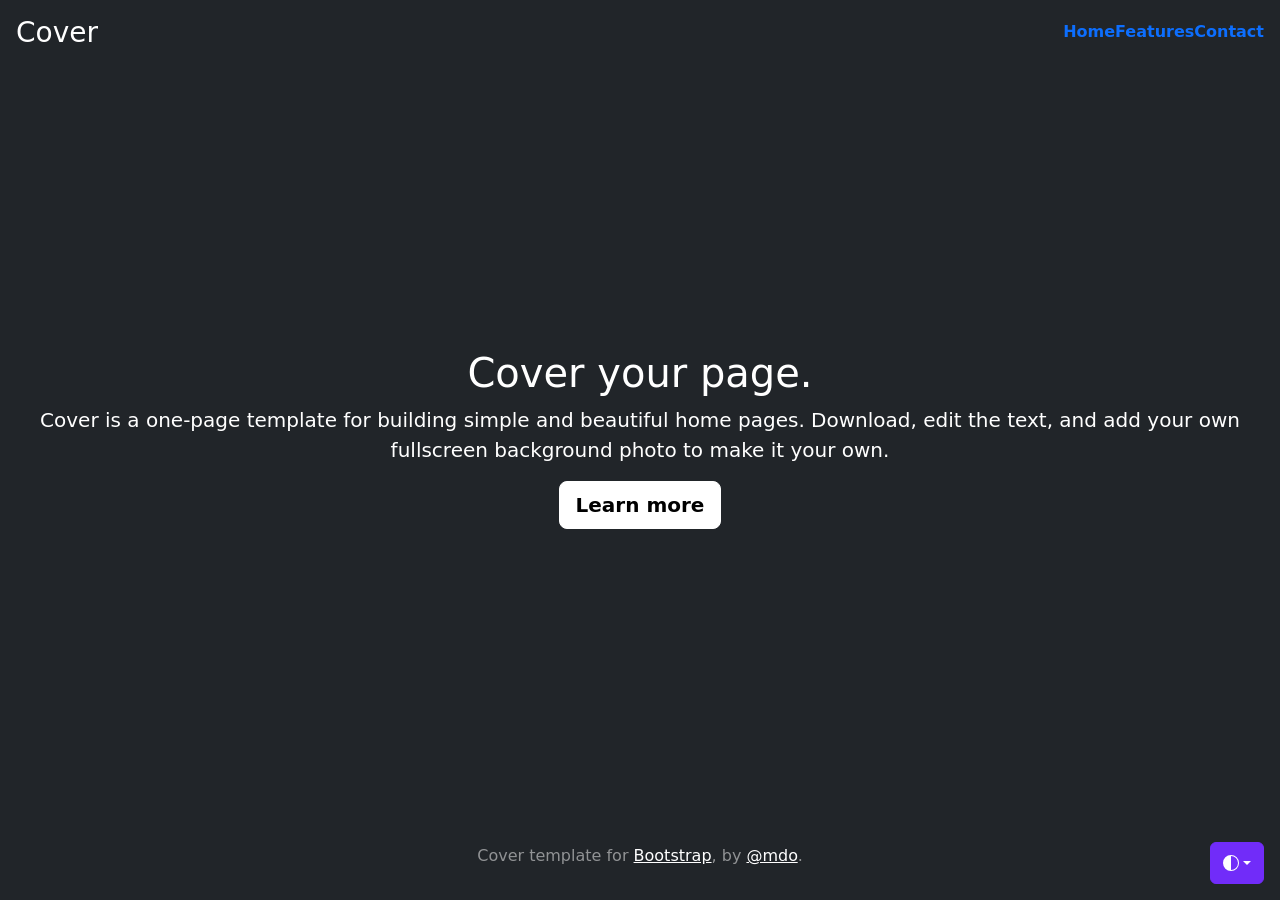
==== index.html @ 0ec858ef "Add website files" ====
<!doctype html>
<html lang="en" class="h-100" data-bs-theme="auto">
  <head>
    <meta charset="utf-8" />
    <meta name="viewport" content="width=device-width, initial-scale=1" />
    <meta name="description" content="" />
    <meta
      name="author"
      content="Mark Otto, Jacob Thornton, and Bootstrap contributors"
    />
    <meta name="generator" content="Astro v5.13.2" />
    <title>Cover Template · Bootstrap v5.3</title>
    <link
      rel="canonical"
      href="https://getbootstrap.com/docs/5.3/examples/cover/"
    />
    <script src="../assets/js/color-modes.js"></script>
    <link href="../assets/dist/css/bootstrap.min.css" rel="stylesheet" />
    <meta name="theme-color" content="#712cf9" />
    <link href="https://cdn.jsdelivr.net/npm/bootstrap@5.3.8/dist/css/bootstrap.min.css" rel="stylesheet" />
    <style>
      .bd-placeholder-img {
        font-size: 1.125rem;
        text-anchor: middle;
        -webkit-user-select: none;
        -moz-user-select: none;
        user-select: none;
      }
      @media (min-width: 768px) {
        .bd-placeholder-img-lg {
          font-size: 3.5rem;
        }
      }
      .b-example-divider {
        width: 100%;
        height: 3rem;
        background-color: #0000001a;
        border: solid rgba(0, 0, 0, 0.15);
        border-width: 1px 0;
        box-shadow:
          inset 0 0.5em 1.5em #0000001a,
          inset 0 0.125em 0.5em #00000026;
      }
      .b-example-vr {
        flex-shrink: 0;
        width: 1.5rem;
        height: 100vh;
      }
      .bi {
        vertical-align: -0.125em;
        fill: currentColor;
      }
      .nav-scroller {
        position: relative;
        z-index: 2;
        height: 2.75rem;
        overflow-y: hidden;
      }
      .nav-scroller .nav {
        display: flex;
        flex-wrap: nowrap;
        padding-bottom: 1rem;
        margin-top: -1px;
        overflow-x: auto;
        text-align: center;
        white-space: nowrap;
        -webkit-overflow-scrolling: touch;
      }
      .btn-bd-primary {
        --bd-violet-bg: #712cf9;
        --bd-violet-rgb: 112.520718, 44.062154, 249.437846;
        --bs-btn-font-weight: 600;
        --bs-btn-color: var(--bs-white);
        --bs-btn-bg: var(--bd-violet-bg);
        --bs-btn-border-color: var(--bd-violet-bg);
        --bs-btn-hover-color: var(--bs-white);
        --bs-btn-hover-bg: #6528e0;
        --bs-btn-hover-border-color: #6528e0;
        --bs-btn-focus-shadow-rgb: var(--bd-violet-rgb);
        --bs-btn-active-color: var(--bs-btn-hover-color);
        --bs-btn-active-bg: #5a23c8;
        --bs-btn-active-border-color: #5a23c8;
      }
      .bd-mode-toggle {
        z-index: 1500;
      }
      .bd-mode-toggle .bi {
        width: 1em;
        height: 1em;
      }
      .bd-mode-toggle .dropdown-menu .active .bi {
        display: block !important;
      }
    </style>
  </head>
  <body class="d-flex h-100 text-center text-bg-dark">
    <svg xmlns="http://www.w3.org/2000/svg" class="d-none">
      <symbol id="check2" viewBox="0 0 16 16">
        <path
          d="M13.854 3.646a.5.5 0 0 1 0 .708l-7 7a.5.5 0 0 1-.708 0l-3.5-3.5a.5.5 0 1 1 .708-.708L6.5 10.293l6.646-6.647a.5.5 0 0 1 .708 0z"
        ></path>
      </symbol>
      <symbol id="circle-half" viewBox="0 0 16 16">
        <path
          d="M8 15A7 7 0 1 0 8 1v14zm0 1A8 8 0 1 1 8 0a8 8 0 0 1 0 16z"
        ></path>
      </symbol>
      <symbol id="moon-stars-fill" viewBox="0 0 16 16">
        <path
          d="M6 .278a.768.768 0 0 1 .08.858 7.208 7.208 0 0 0-.878 3.46c0 4.021 3.278 7.277 7.318 7.277.527 0 1.04-.055 1.533-.16a.787.787 0 0 1 .81.316.733.733 0 0 1-.031.893A8.349 8.349 0 0 1 8.344 16C3.734 16 0 12.286 0 7.71 0 4.266 2.114 1.312 5.124.06A.752.752 0 0 1 6 .278z"
        ></path>
        <path
          d="M10.794 3.148a.217.217 0 0 1 .412 0l.387 1.162c.173.518.579.924 1.097 1.097l1.162.387a.217.217 0 0 1 0 .412l-1.162.387a1.734 1.734 0 0 0-1.097 1.097l-.387 1.162a.217.217 0 0 1-.412 0l-.387-1.162A1.734 1.734 0 0 0 9.31 6.593l-1.162-.387a.217.217 0 0 1 0-.412l1.162-.387a1.734 1.734 0 0 0 1.097-1.097l.387-1.162zM13.863.099a.145.145 0 0 1 .274 0l.258.774c.115.346.386.617.732.732l.774.258a.145.145 0 0 1 0 .274l-.774.258a1.156 1.156 0 0 0-.732.732l-.258.774a.145.145 0 0 1-.274 0l-.258-.774a1.156 1.156 0 0 0-.732-.732l-.774-.258a.145.145 0 0 1 0-.274l.774-.258c.346-.115.617-.386.732-.732L13.863.1z"
        ></path>
      </symbol>
      <symbol id="sun-fill" viewBox="0 0 16 16">
        <path
          d="M8 12a4 4 0 1 0 0-8 4 4 0 0 0 0 8zM8 0a.5.5 0 0 1 .5.5v2a.5.5 0 0 1-1 0v-2A.5.5 0 0 1 8 0zm0 13a.5.5 0 0 1 .5.5v2a.5.5 0 0 1-1 0v-2A.5.5 0 0 1 8 13zm8-5a.5.5 0 0 1-.5.5h-2a.5.5 0 0 1 0-1h2a.5.5 0 0 1 .5.5zM3 8a.5.5 0 0 1-.5.5h-2a.5.5 0 0 1 0-1h2A.5.5 0 0 1 3 8zm10.657-5.657a.5.5 0 0 1 0 .707l-1.414 1.415a.5.5 0 1 1-.707-.708l1.414-1.414a.5.5 0 0 1 .707 0zm-9.193 9.193a.5.5 0 0 1 0 .707L3.05 13.657a.5.5 0 0 1-.707-.707l1.414-1.414a.5.5 0 0 1 .707 0zm9.193 2.121a.5.5 0 0 1-.707 0l-1.414-1.414a.5.5 0 0 1 .707-.707l1.414 1.414a.5.5 0 0 1 0 .707zM4.464 4.465a.5.5 0 0 1-.707 0L2.343 3.05a.5.5 0 1 1 .707-.707l1.414 1.414a.5.5 0 0 1 0 .708z"
        ></path>
      </symbol>
    </svg>
    <div
      class="dropdown position-fixed bottom-0 end-0 mb-3 me-3 bd-mode-toggle"
    >
      <button
        class="btn btn-bd-primary py-2 dropdown-toggle d-flex align-items-center"
        id="bd-theme"
        type="button"
        aria-expanded="false"
        data-bs-toggle="dropdown"
        aria-label="Toggle theme (auto)"
      >
        <svg class="bi my-1 theme-icon-active" aria-hidden="true">
          <use href="#circle-half"></use>
        </svg>
        <span class="visually-hidden" id="bd-theme-text">Toggle theme</span>
      </button>
      <ul
        class="dropdown-menu dropdown-menu-end shadow"
        aria-labelledby="bd-theme-text"
      >
        <li>
          <button
            type="button"
            class="dropdown-item d-flex align-items-center"
            data-bs-theme-value="light"
            aria-pressed="false"
          >
            <svg class="bi me-2 opacity-50" aria-hidden="true">
              <use href="#sun-fill"></use>
            </svg>
            Light
            <svg class="bi ms-auto d-none" aria-hidden="true">
              <use href="#check2"></use>
            </svg>
          </button>
        </li>
        <li>
          <button
            type="button"
            class="dropdown-item d-flex align-items-center"
            data-bs-theme-value="dark"
            aria-pressed="false"
          >
            <svg class="bi me-2 opacity-50" aria-hidden="true">
              <use href="#moon-stars-fill"></use>
            </svg>
            Dark
            <svg class="bi ms-auto d-none" aria-hidden="true">
              <use href="#check2"></use>
            </svg>
          </button>
        </li>
        <li>
          <button
            type="button"
            class="dropdown-item d-flex align-items-center active"
            data-bs-theme-value="auto"
            aria-pressed="true"
          >
            <svg class="bi me-2 opacity-50" aria-hidden="true">
              <use href="#circle-half"></use>
            </svg>
            Auto
            <svg class="bi ms-auto d-none" aria-hidden="true">
              <use href="#check2"></use>
            </svg>
          </button>
        </li>
      </ul>
    </div>
    <div class="cover-container d-flex w-100 h-100 p-3 mx-auto flex-column">
      <header class="mb-auto">
        <div>
          <h3 class="float-md-start mb-0">Cover</h3>
          <nav class="nav nav-masthead justify-content-center float-md-end">
            <a
              class="nav-link fw-bold py-1 px-0 active"
              aria-current="page"
              href="#"
              >Home</a
            >
            <a class="nav-link fw-bold py-1 px-0" href="#">Features</a>
            <a class="nav-link fw-bold py-1 px-0" href="#">Contact</a>
          </nav>
        </div>
      </header>
      <main class="px-3">
        <h1>Cover your page.</h1>
        <p class="lead">
          Cover is a one-page template for building simple and beautiful home
          pages. Download, edit the text, and add your own fullscreen background
          photo to make it your own.
        </p>
        <p class="lead">
          <a href="#" class="btn btn-lg btn-light fw-bold border-white bg-white"
            >Learn more</a
          >
        </p>
      </main>
      <footer class="mt-auto text-white-50">
        <p>
          Cover template for
          <a href="https://getbootstrap.com/" class="text-white">Bootstrap</a>,
          by <a href="https://x.com/mdo" class="text-white">@mdo</a>.
        </p>
      </footer>
    </div>
    <script
      src="../assets/dist/js/bootstrap.bundle.min.js"
      class="astro-vvvwv3sm"
    ></script>
  </body>
</html>
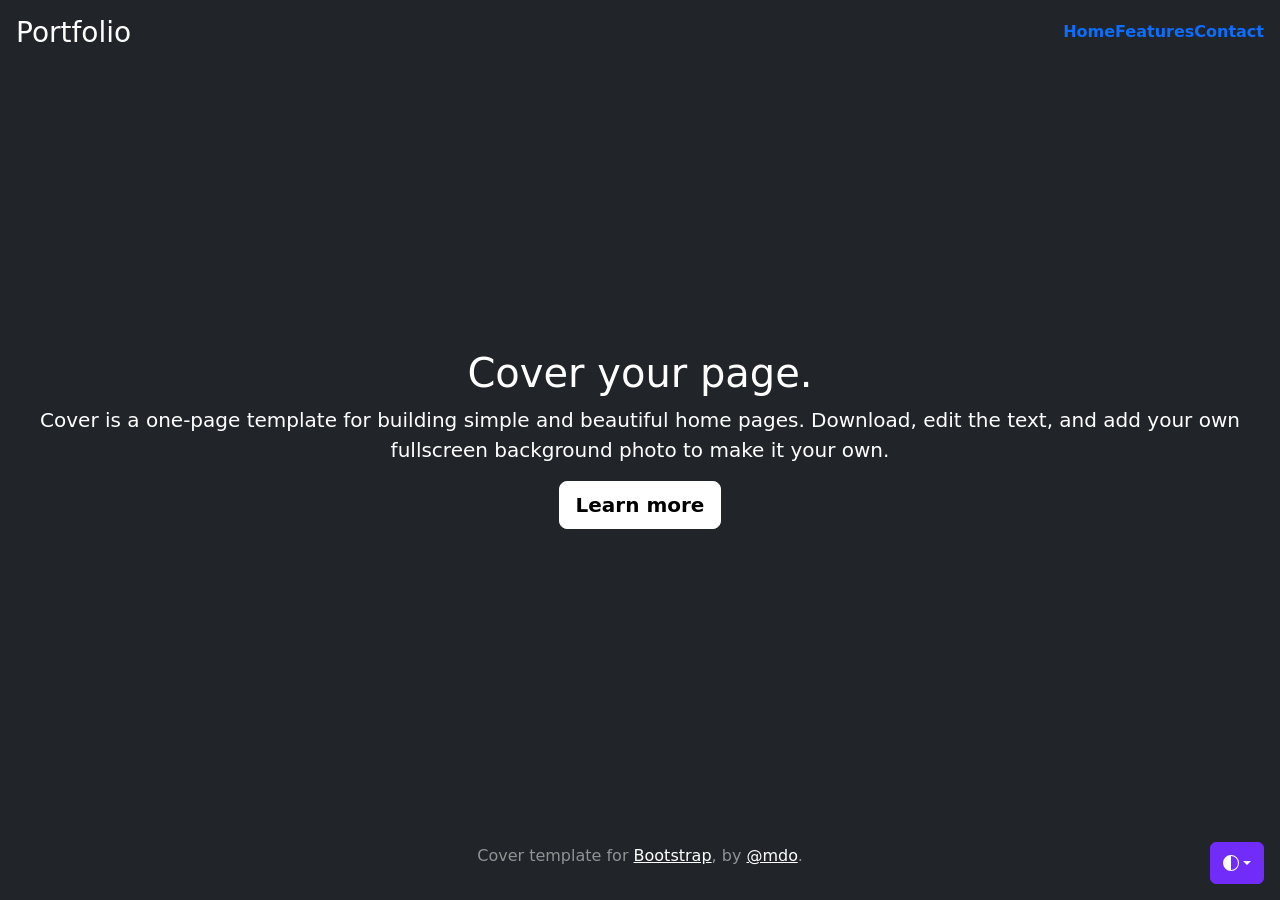
==== commit fc36f6a6: "modified title and nav-title" ====
--- a/index.html
+++ b/index.html
@@ -192,7 +192,7 @@
     <div class="cover-container d-flex w-100 h-100 p-3 mx-auto flex-column">
       <header class="mb-auto">
         <div>
-          <h3 class="float-md-start mb-0">Cover</h3>
+          <h3 class="float-md-start mb-0">Portfolio</h3>
           <nav class="nav nav-masthead justify-content-center float-md-end">
             <a
               class="nav-link fw-bold py-1 px-0 active"
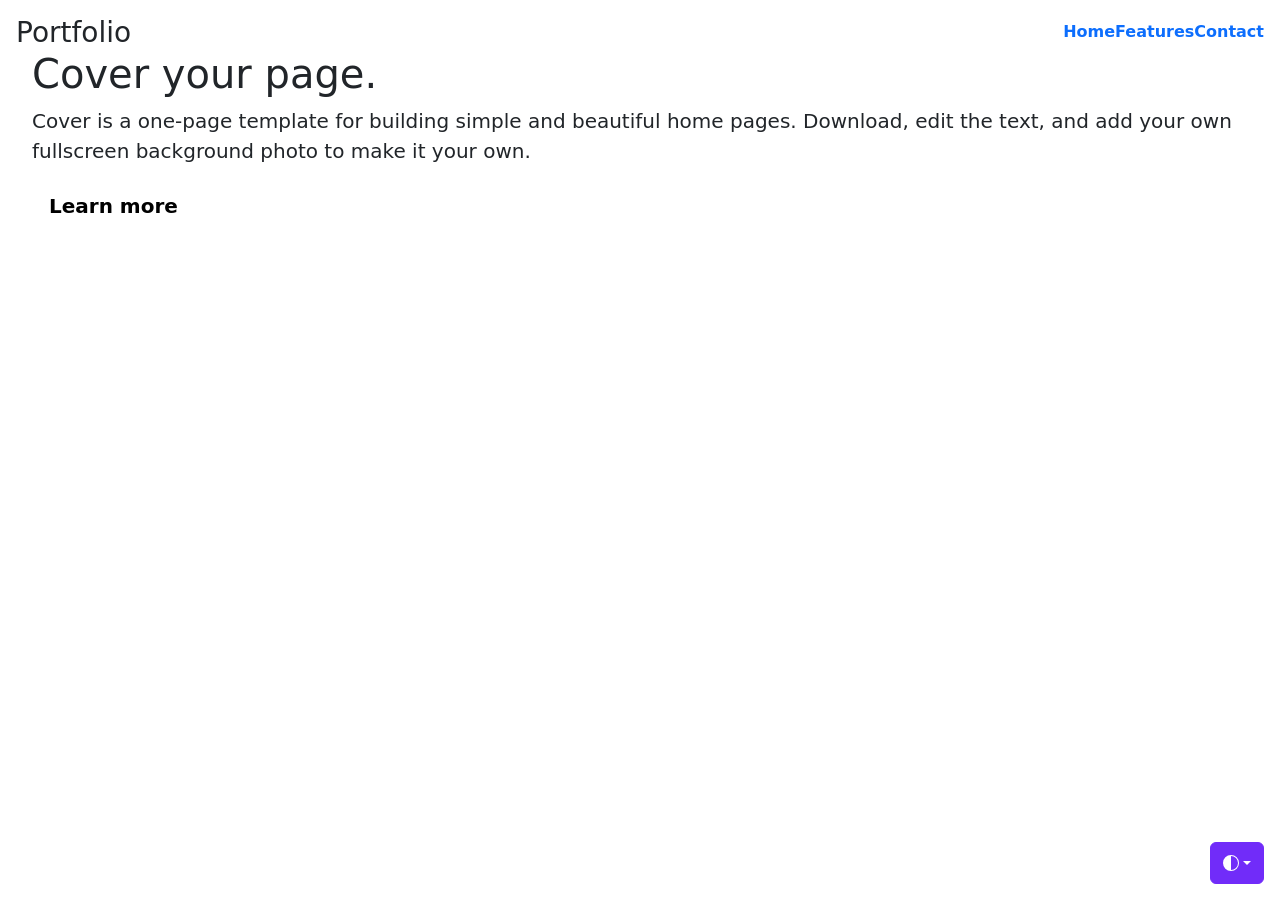
==== commit 8f197840: "load navbar styles" ====
--- a/index.html
+++ b/index.html
@@ -9,15 +9,20 @@
       content="Mark Otto, Jacob Thornton, and Bootstrap contributors"
     />
     <meta name="generator" content="Astro v5.13.2" />
-    <title>Cover Template · Bootstrap v5.3</title>
+
+    <title>Portfolio | Aisha Mshumpela</title>
+
     <link
       rel="canonical"
       href="https://getbootstrap.com/docs/5.3/examples/cover/"
     />
+
     <script src="../assets/js/color-modes.js"></script>
     <link href="../assets/dist/css/bootstrap.min.css" rel="stylesheet" />
     <meta name="theme-color" content="#712cf9" />
     <link href="https://cdn.jsdelivr.net/npm/bootstrap@5.3.8/dist/css/bootstrap.min.css" rel="stylesheet" />
+    <link href="./style.css" rel="stylesheet" />
+
     <style>
       .bd-placeholder-img {
         font-size: 1.125rem;
@@ -92,36 +97,44 @@
         display: block !important;
       }
     </style>
+
   </head>
-  <body class="d-flex h-100 text-center text-bg-dark">
+
+
+  <body class="">
     <svg xmlns="http://www.w3.org/2000/svg" class="d-none">
       <symbol id="check2" viewBox="0 0 16 16">
         <path
           d="M13.854 3.646a.5.5 0 0 1 0 .708l-7 7a.5.5 0 0 1-.708 0l-3.5-3.5a.5.5 0 1 1 .708-.708L6.5 10.293l6.646-6.647a.5.5 0 0 1 .708 0z"
         ></path>
       </symbol>
+
       <symbol id="circle-half" viewBox="0 0 16 16">
         <path
           d="M8 15A7 7 0 1 0 8 1v14zm0 1A8 8 0 1 1 8 0a8 8 0 0 1 0 16z"
         ></path>
       </symbol>
+
       <symbol id="moon-stars-fill" viewBox="0 0 16 16">
         <path
           d="M6 .278a.768.768 0 0 1 .08.858 7.208 7.208 0 0 0-.878 3.46c0 4.021 3.278 7.277 7.318 7.277.527 0 1.04-.055 1.533-.16a.787.787 0 0 1 .81.316.733.733 0 0 1-.031.893A8.349 8.349 0 0 1 8.344 16C3.734 16 0 12.286 0 7.71 0 4.266 2.114 1.312 5.124.06A.752.752 0 0 1 6 .278z"
         ></path>
+
         <path
           d="M10.794 3.148a.217.217 0 0 1 .412 0l.387 1.162c.173.518.579.924 1.097 1.097l1.162.387a.217.217 0 0 1 0 .412l-1.162.387a1.734 1.734 0 0 0-1.097 1.097l-.387 1.162a.217.217 0 0 1-.412 0l-.387-1.162A1.734 1.734 0 0 0 9.31 6.593l-1.162-.387a.217.217 0 0 1 0-.412l1.162-.387a1.734 1.734 0 0 0 1.097-1.097l.387-1.162zM13.863.099a.145.145 0 0 1 .274 0l.258.774c.115.346.386.617.732.732l.774.258a.145.145 0 0 1 0 .274l-.774.258a1.156 1.156 0 0 0-.732.732l-.258.774a.145.145 0 0 1-.274 0l-.258-.774a1.156 1.156 0 0 0-.732-.732l-.774-.258a.145.145 0 0 1 0-.274l.774-.258c.346-.115.617-.386.732-.732L13.863.1z"
         ></path>
       </symbol>
+
       <symbol id="sun-fill" viewBox="0 0 16 16">
         <path
           d="M8 12a4 4 0 1 0 0-8 4 4 0 0 0 0 8zM8 0a.5.5 0 0 1 .5.5v2a.5.5 0 0 1-1 0v-2A.5.5 0 0 1 8 0zm0 13a.5.5 0 0 1 .5.5v2a.5.5 0 0 1-1 0v-2A.5.5 0 0 1 8 13zm8-5a.5.5 0 0 1-.5.5h-2a.5.5 0 0 1 0-1h2a.5.5 0 0 1 .5.5zM3 8a.5.5 0 0 1-.5.5h-2a.5.5 0 0 1 0-1h2A.5.5 0 0 1 3 8zm10.657-5.657a.5.5 0 0 1 0 .707l-1.414 1.415a.5.5 0 1 1-.707-.708l1.414-1.414a.5.5 0 0 1 .707 0zm-9.193 9.193a.5.5 0 0 1 0 .707L3.05 13.657a.5.5 0 0 1-.707-.707l1.414-1.414a.5.5 0 0 1 .707 0zm9.193 2.121a.5.5 0 0 1-.707 0l-1.414-1.414a.5.5 0 0 1 .707-.707l1.414 1.414a.5.5 0 0 1 0 .707zM4.464 4.465a.5.5 0 0 1-.707 0L2.343 3.05a.5.5 0 1 1 .707-.707l1.414 1.414a.5.5 0 0 1 0 .708z"
         ></path>
       </symbol>
+
     </svg>
-    <div
-      class="dropdown position-fixed bottom-0 end-0 mb-3 me-3 bd-mode-toggle"
-    >
+
+
+    <div class="dropdown position-fixed bottom-0 end-0 mb-3 me-3 bd-mode-toggle">
       <button
         class="btn btn-bd-primary py-2 dropdown-toggle d-flex align-items-center"
         id="bd-theme"
@@ -129,39 +142,44 @@
         aria-expanded="false"
         data-bs-toggle="dropdown"
         aria-label="Toggle theme (auto)"
-      >
+        >
+
         <svg class="bi my-1 theme-icon-active" aria-hidden="true">
           <use href="#circle-half"></use>
         </svg>
+
         <span class="visually-hidden" id="bd-theme-text">Toggle theme</span>
       </button>
+
       <ul
         class="dropdown-menu dropdown-menu-end shadow"
-        aria-labelledby="bd-theme-text"
-      >
+        aria-labelledby="bd-theme-text">
+
         <li>
           <button
             type="button"
             class="dropdown-item d-flex align-items-center"
             data-bs-theme-value="light"
-            aria-pressed="false"
-          >
+            aria-pressed="false">
+
             <svg class="bi me-2 opacity-50" aria-hidden="true">
               <use href="#sun-fill"></use>
             </svg>
+
             Light
             <svg class="bi ms-auto d-none" aria-hidden="true">
               <use href="#check2"></use>
             </svg>
           </button>
         </li>
+
         <li>
           <button
             type="button"
             class="dropdown-item d-flex align-items-center"
             data-bs-theme-value="dark"
-            aria-pressed="false"
-          >
+            aria-pressed="false">
+
             <svg class="bi me-2 opacity-50" aria-hidden="true">
               <use href="#moon-stars-fill"></use>
             </svg>
@@ -171,13 +189,14 @@
             </svg>
           </button>
         </li>
+
         <li>
           <button
             type="button"
             class="dropdown-item d-flex align-items-center active"
             data-bs-theme-value="auto"
-            aria-pressed="true"
-          >
+            aria-pressed="true">
+
             <svg class="bi me-2 opacity-50" aria-hidden="true">
               <use href="#circle-half"></use>
             </svg>
@@ -187,12 +206,18 @@
             </svg>
           </button>
         </li>
+
       </ul>
+
     </div>
+
+
+
     <div class="cover-container d-flex w-100 h-100 p-3 mx-auto flex-column">
       <header class="mb-auto">
         <div>
           <h3 class="float-md-start mb-0">Portfolio</h3>
+
           <nav class="nav nav-masthead justify-content-center float-md-end">
             <a
               class="nav-link fw-bold py-1 px-0 active"
@@ -203,8 +228,11 @@
             <a class="nav-link fw-bold py-1 px-0" href="#">Features</a>
             <a class="nav-link fw-bold py-1 px-0" href="#">Contact</a>
           </nav>
+
         </div>
       </header>
+
+
       <main class="px-3">
         <h1>Cover your page.</h1>
         <p class="lead">
@@ -212,12 +240,13 @@
           pages. Download, edit the text, and add your own fullscreen background
           photo to make it your own.
         </p>
+
         <p class="lead">
           <a href="#" class="btn btn-lg btn-light fw-bold border-white bg-white"
-            >Learn more</a
-          >
+            >Learn more</a>
         </p>
       </main>
+
       <footer class="mt-auto text-white-50">
         <p>
           Cover template for
@@ -225,10 +254,15 @@
           by <a href="https://x.com/mdo" class="text-white">@mdo</a>.
         </p>
       </footer>
+
     </div>
+
+
     <script
       src="../assets/dist/js/bootstrap.bundle.min.js"
       class="astro-vvvwv3sm"
     ></script>
+
+    
   </body>
 </html>
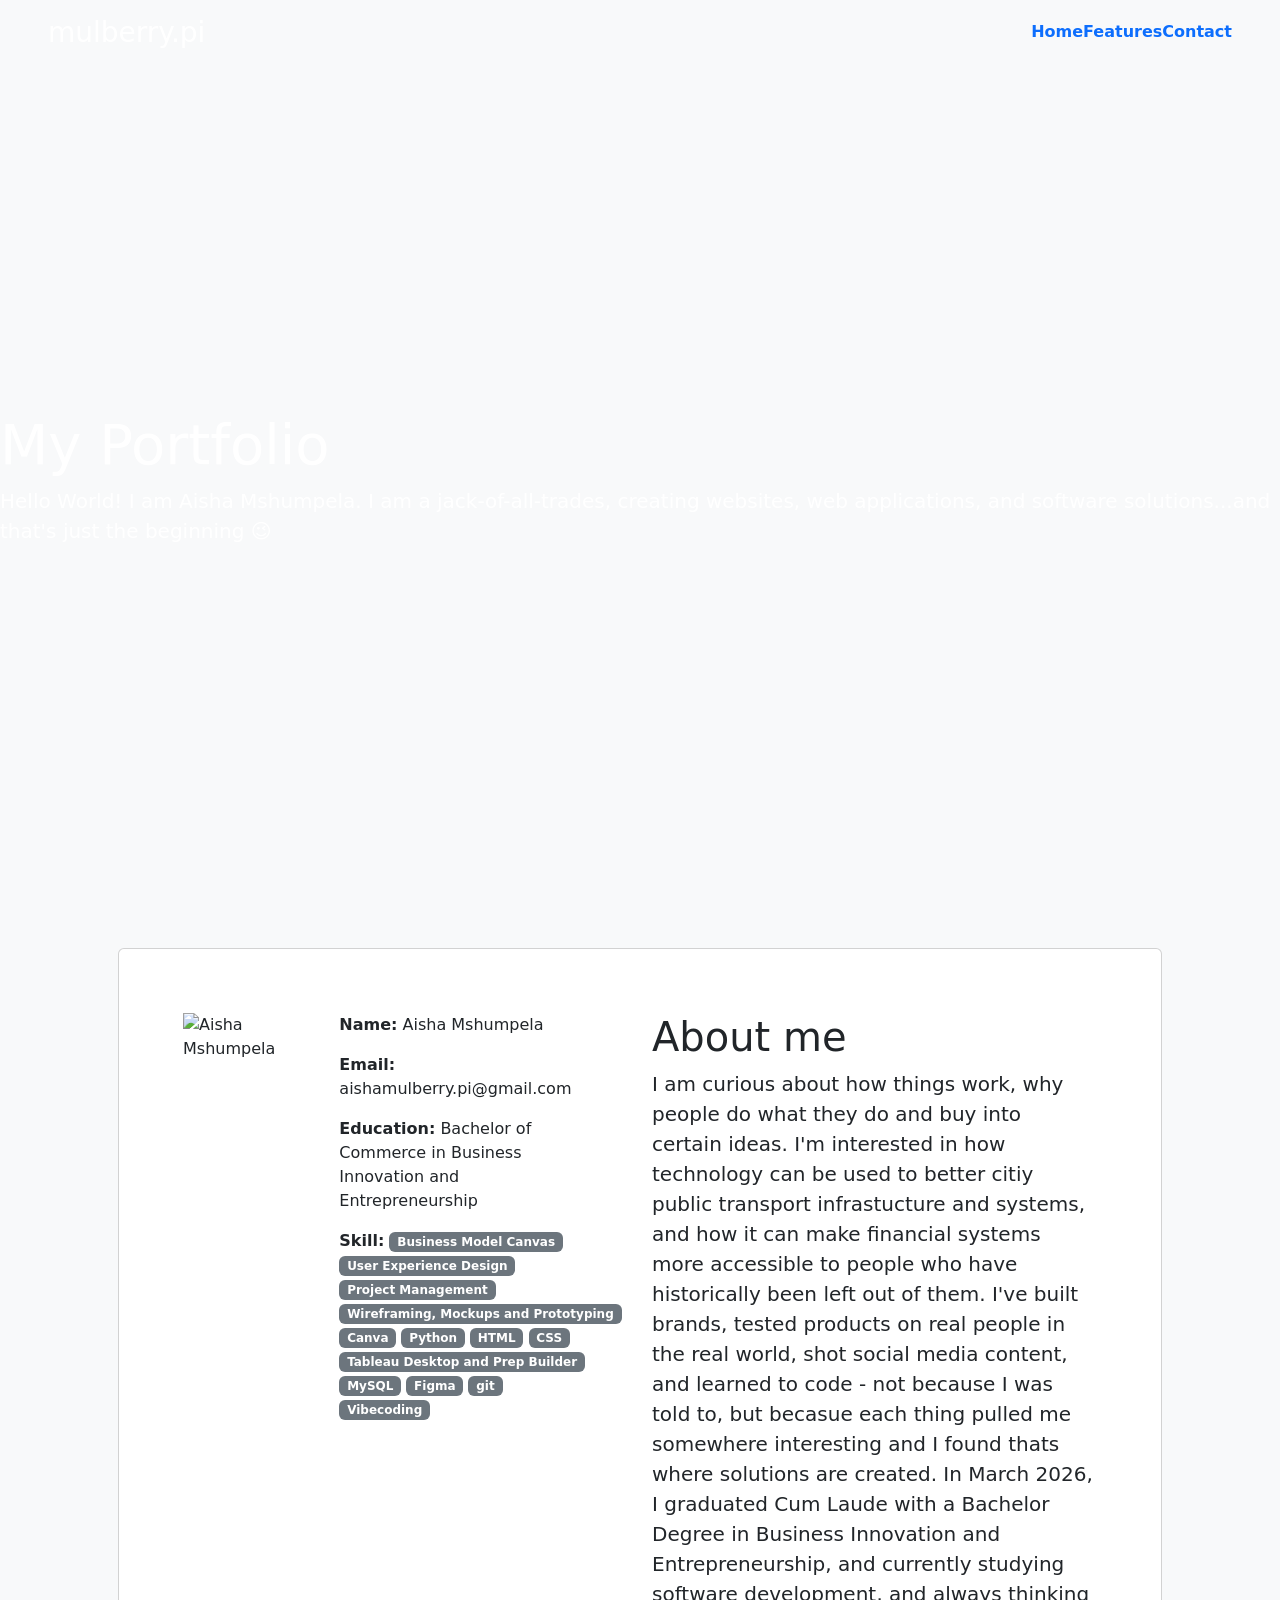
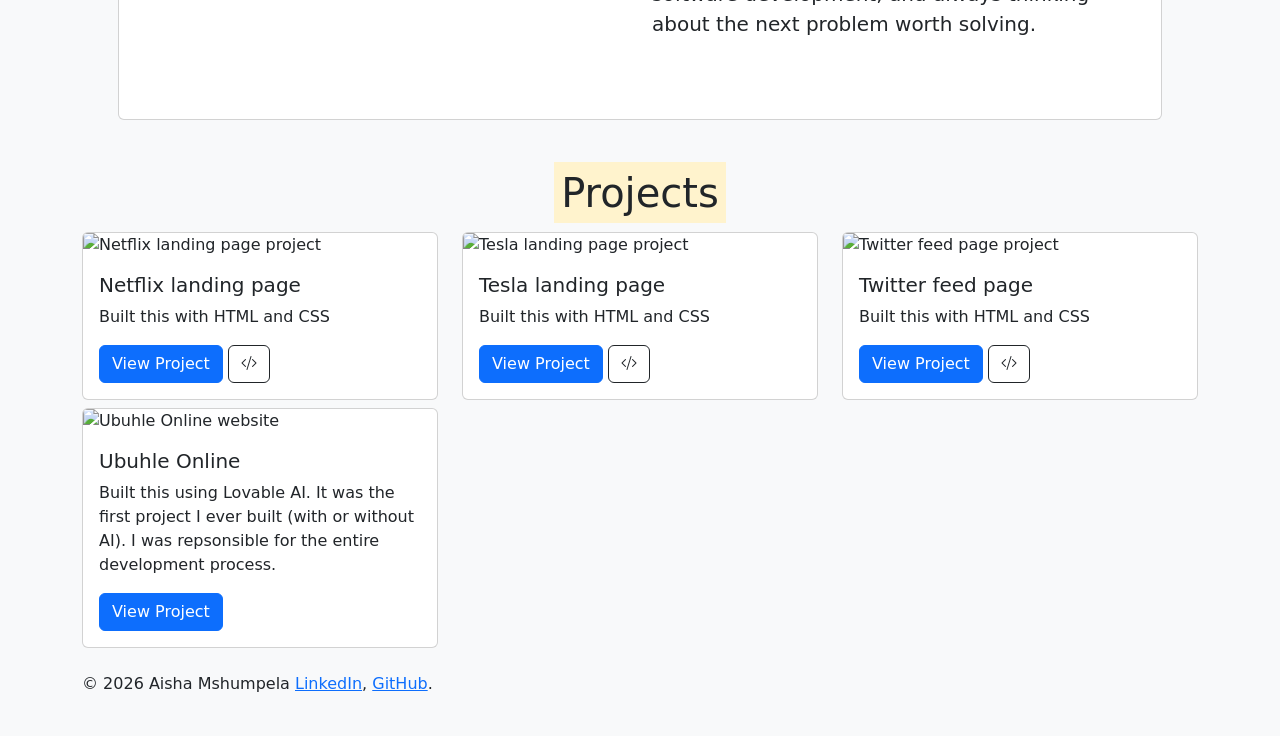
==== commit c3513d63: "update portfolio" ====
--- a/index.html
+++ b/index.html
@@ -1,6 +1,7 @@
 <!doctype html>
 <html lang="en" class="h-100" data-bs-theme="auto">
   <head>
+    <!-- Page metadata and stylesheets -->
     <meta charset="utf-8" />
     <meta name="viewport" content="width=device-width, initial-scale=1" />
     <meta name="description" content="" />
@@ -21,210 +22,27 @@
     <link href="../assets/dist/css/bootstrap.min.css" rel="stylesheet" />
     <meta name="theme-color" content="#712cf9" />
     <link href="https://cdn.jsdelivr.net/npm/bootstrap@5.3.8/dist/css/bootstrap.min.css" rel="stylesheet" />
+    <link href="https://cdn.jsdelivr.net/npm/bootstrap-icons@1.13.1/font/bootstrap-icons.min.css" rel="stylesheet" />
     <link href="./style.css" rel="stylesheet" />
-
-    <style>
-      .bd-placeholder-img {
-        font-size: 1.125rem;
-        text-anchor: middle;
-        -webkit-user-select: none;
-        -moz-user-select: none;
-        user-select: none;
-      }
-      @media (min-width: 768px) {
-        .bd-placeholder-img-lg {
-          font-size: 3.5rem;
-        }
-      }
-      .b-example-divider {
-        width: 100%;
-        height: 3rem;
-        background-color: #0000001a;
-        border: solid rgba(0, 0, 0, 0.15);
-        border-width: 1px 0;
-        box-shadow:
-          inset 0 0.5em 1.5em #0000001a,
-          inset 0 0.125em 0.5em #00000026;
-      }
-      .b-example-vr {
-        flex-shrink: 0;
-        width: 1.5rem;
-        height: 100vh;
-      }
-      .bi {
-        vertical-align: -0.125em;
-        fill: currentColor;
-      }
-      .nav-scroller {
-        position: relative;
-        z-index: 2;
-        height: 2.75rem;
-        overflow-y: hidden;
-      }
-      .nav-scroller .nav {
-        display: flex;
-        flex-wrap: nowrap;
-        padding-bottom: 1rem;
-        margin-top: -1px;
-        overflow-x: auto;
-        text-align: center;
-        white-space: nowrap;
-        -webkit-overflow-scrolling: touch;
-      }
-      .btn-bd-primary {
-        --bd-violet-bg: #712cf9;
-        --bd-violet-rgb: 112.520718, 44.062154, 249.437846;
-        --bs-btn-font-weight: 600;
-        --bs-btn-color: var(--bs-white);
-        --bs-btn-bg: var(--bd-violet-bg);
-        --bs-btn-border-color: var(--bd-violet-bg);
-        --bs-btn-hover-color: var(--bs-white);
-        --bs-btn-hover-bg: #6528e0;
-        --bs-btn-hover-border-color: #6528e0;
-        --bs-btn-focus-shadow-rgb: var(--bd-violet-rgb);
-        --bs-btn-active-color: var(--bs-btn-hover-color);
-        --bs-btn-active-bg: #5a23c8;
-        --bs-btn-active-border-color: #5a23c8;
-      }
-      .bd-mode-toggle {
-        z-index: 1500;
-      }
-      .bd-mode-toggle .bi {
-        width: 1em;
-        height: 1em;
-      }
-      .bd-mode-toggle .dropdown-menu .active .bi {
-        display: block !important;
-      }
-    </style>
 
   </head>
 
-
-  <body class="">
-    <svg xmlns="http://www.w3.org/2000/svg" class="d-none">
-      <symbol id="check2" viewBox="0 0 16 16">
-        <path
-          d="M13.854 3.646a.5.5 0 0 1 0 .708l-7 7a.5.5 0 0 1-.708 0l-3.5-3.5a.5.5 0 1 1 .708-.708L6.5 10.293l6.646-6.647a.5.5 0 0 1 .708 0z"
-        ></path>
-      </symbol>
-
-      <symbol id="circle-half" viewBox="0 0 16 16">
-        <path
-          d="M8 15A7 7 0 1 0 8 1v14zm0 1A8 8 0 1 1 8 0a8 8 0 0 1 0 16z"
-        ></path>
-      </symbol>
-
-      <symbol id="moon-stars-fill" viewBox="0 0 16 16">
-        <path
-          d="M6 .278a.768.768 0 0 1 .08.858 7.208 7.208 0 0 0-.878 3.46c0 4.021 3.278 7.277 7.318 7.277.527 0 1.04-.055 1.533-.16a.787.787 0 0 1 .81.316.733.733 0 0 1-.031.893A8.349 8.349 0 0 1 8.344 16C3.734 16 0 12.286 0 7.71 0 4.266 2.114 1.312 5.124.06A.752.752 0 0 1 6 .278z"
-        ></path>
-
-        <path
-          d="M10.794 3.148a.217.217 0 0 1 .412 0l.387 1.162c.173.518.579.924 1.097 1.097l1.162.387a.217.217 0 0 1 0 .412l-1.162.387a1.734 1.734 0 0 0-1.097 1.097l-.387 1.162a.217.217 0 0 1-.412 0l-.387-1.162A1.734 1.734 0 0 0 9.31 6.593l-1.162-.387a.217.217 0 0 1 0-.412l1.162-.387a1.734 1.734 0 0 0 1.097-1.097l.387-1.162zM13.863.099a.145.145 0 0 1 .274 0l.258.774c.115.346.386.617.732.732l.774.258a.145.145 0 0 1 0 .274l-.774.258a1.156 1.156 0 0 0-.732.732l-.258.774a.145.145 0 0 1-.274 0l-.258-.774a1.156 1.156 0 0 0-.732-.732l-.774-.258a.145.145 0 0 1 0-.274l.774-.258c.346-.115.617-.386.732-.732L13.863.1z"
-        ></path>
-      </symbol>
-
-      <symbol id="sun-fill" viewBox="0 0 16 16">
-        <path
-          d="M8 12a4 4 0 1 0 0-8 4 4 0 0 0 0 8zM8 0a.5.5 0 0 1 .5.5v2a.5.5 0 0 1-1 0v-2A.5.5 0 0 1 8 0zm0 13a.5.5 0 0 1 .5.5v2a.5.5 0 0 1-1 0v-2A.5.5 0 0 1 8 13zm8-5a.5.5 0 0 1-.5.5h-2a.5.5 0 0 1 0-1h2a.5.5 0 0 1 .5.5zM3 8a.5.5 0 0 1-.5.5h-2a.5.5 0 0 1 0-1h2A.5.5 0 0 1 3 8zm10.657-5.657a.5.5 0 0 1 0 .707l-1.414 1.415a.5.5 0 1 1-.707-.708l1.414-1.414a.5.5 0 0 1 .707 0zm-9.193 9.193a.5.5 0 0 1 0 .707L3.05 13.657a.5.5 0 0 1-.707-.707l1.414-1.414a.5.5 0 0 1 .707 0zm9.193 2.121a.5.5 0 0 1-.707 0l-1.414-1.414a.5.5 0 0 1 .707-.707l1.414 1.414a.5.5 0 0 1 0 .707zM4.464 4.465a.5.5 0 0 1-.707 0L2.343 3.05a.5.5 0 1 1 .707-.707l1.414 1.414a.5.5 0 0 1 0 .708z"
-        ></path>
-      </symbol>
-
-    </svg>
-
-
-    <div class="dropdown position-fixed bottom-0 end-0 mb-3 me-3 bd-mode-toggle">
-      <button
-        class="btn btn-bd-primary py-2 dropdown-toggle d-flex align-items-center"
-        id="bd-theme"
-        type="button"
-        aria-expanded="false"
-        data-bs-toggle="dropdown"
-        aria-label="Toggle theme (auto)"
-        >
-
-        <svg class="bi my-1 theme-icon-active" aria-hidden="true">
-          <use href="#circle-half"></use>
-        </svg>
-
-        <span class="visually-hidden" id="bd-theme-text">Toggle theme</span>
-      </button>
-
-      <ul
-        class="dropdown-menu dropdown-menu-end shadow"
-        aria-labelledby="bd-theme-text">
-
-        <li>
-          <button
-            type="button"
-            class="dropdown-item d-flex align-items-center"
-            data-bs-theme-value="light"
-            aria-pressed="false">
-
-            <svg class="bi me-2 opacity-50" aria-hidden="true">
-              <use href="#sun-fill"></use>
-            </svg>
-
-            Light
-            <svg class="bi ms-auto d-none" aria-hidden="true">
-              <use href="#check2"></use>
-            </svg>
-          </button>
-        </li>
-
-        <li>
-          <button
-            type="button"
-            class="dropdown-item d-flex align-items-center"
-            data-bs-theme-value="dark"
-            aria-pressed="false">
-
-            <svg class="bi me-2 opacity-50" aria-hidden="true">
-              <use href="#moon-stars-fill"></use>
-            </svg>
-            Dark
-            <svg class="bi ms-auto d-none" aria-hidden="true">
-              <use href="#check2"></use>
-            </svg>
-          </button>
-        </li>
-
-        <li>
-          <button
-            type="button"
-            class="dropdown-item d-flex align-items-center active"
-            data-bs-theme-value="auto"
-            aria-pressed="true">
-
-            <svg class="bi me-2 opacity-50" aria-hidden="true">
-              <use href="#circle-half"></use>
-            </svg>
-            Auto
-            <svg class="bi ms-auto d-none" aria-hidden="true">
-              <use href="#check2"></use>
-            </svg>
-          </button>
-        </li>
-
-      </ul>
-
-    </div>
-
-
-
-    <div class="cover-container d-flex w-100 h-100 p-3 mx-auto flex-column">
-      <header class="mb-auto">
+  <body class="bg-light">
+  
+    <div class="banner-wrap min-vh-100 vw-100 text-white d-flex flex-column">
+      <div class="overlay"></div>
+      <!-- Header and navigation -->
+      <header class="px-5 p-3 text-white">
         <div>
-          <h3 class="float-md-start mb-0">Portfolio</h3>
+          <h3 class="float-md-start text-center">mulberry.pi</h3>
 
           <nav class="nav nav-masthead justify-content-center float-md-end">
             <a
               class="nav-link fw-bold py-1 px-0 active"
               aria-current="page"
               href="#"
-              >Home</a
-            >
+              >Home
+            </a>
             <a class="nav-link fw-bold py-1 px-0" href="#">Features</a>
             <a class="nav-link fw-bold py-1 px-0" href="#">Contact</a>
           </nav>
@@ -232,32 +50,145 @@
         </div>
       </header>
 
-
-      <main class="px-3">
-        <h1>Cover your page.</h1>
-        <p class="lead">
-          Cover is a one-page template for building simple and beautiful home
-          pages. Download, edit the text, and add your own fullscreen background
-          photo to make it your own.
-        </p>
-
-        <p class="lead">
-          <a href="#" class="btn btn-lg btn-light fw-bold border-white bg-white"
-            >Learn more</a>
+      <!-- Main page content -->
+      <main class="d-flex flex-column align-items-left justify-content-center flex-grow-1 text-left intro-main">
+        <h1 class="display-4">My Portfolio</h1>
+        <p class="lead intro-copy">
+          Hello World! I am Aisha Mshumpela. I am a jack-of-all-trades, creating websites, web applications, and software solutions...and that's just the beginning 😉
         </p>
       </main>
+    </div>
 
-      <footer class="mt-auto text-white-50">
+      <!---About Me-->
+      <section>
+        <div class="container p-5">
+            <div class="card">
+              <div class="card-body">
+                <div class="row p-5">
+                  <div class="col-md-6">
+                    <div class="row">
+                      <div class="col-12 col-md-4">
+                        <img src="./assets/profile.jpeg" alt="Aisha Mshumpela" class="img-fluid" />
+                      </div>
+                      <div class="col-12 col-md-7 mt-3 mt-md-0">
+                        <p><strong>Name:</strong> Aisha Mshumpela</p>
+                        <p><strong>Email:</strong> aishamulberry.pi@gmail.com</p>
+                        <p><strong>Education:</strong> Bachelor of Commerce in Business Innovation and Entrepreneurship</p>
+                        <p><strong>Skill:</strong> 
+                          <span class="badge bg-secondary">Business Model Canvas</span>
+                          <span class="badge bg-secondary">User Experience Design</span>
+                          <span class="badge bg-secondary">Project Management</span>
+                          <span class="badge bg-secondary">Wireframing, Mockups and Prototyping</span>
+                          <span class="badge bg-secondary">Canva</span></h6>
+                          <span class="badge bg-secondary">Python</span></h6>
+                          <span class="badge bg-secondary">HTML</span></h6>
+                          <span class="badge bg-secondary">CSS</span></h6>
+                          <span class="badge bg-secondary">Tableau Desktop and Prep Builder</span></h6>
+                          <span class="badge bg-secondary">MySQL</span></h6>
+                          <span class="badge bg-secondary">Figma</span></h6>
+                          <span class="badge bg-secondary">git</span></h6>
+                          <span class="badge bg-secondary">Vibecoding</span></h6>
+                        </p>
+                      </div>
+                    </div>
+                  </div>
+                  
+                  <div class="col-md-6">
+                    <h1>About me</h1>
+                    <p class="lead">I am curious about how things work, why people do what they do and buy into
+                      certain ideas. I'm interested in how technology can be used to better citiy public transport 
+                      infrastucture and systems, and how it can make financial systems more accessible to people who 
+                      have historically been left out of them. I've built brands, tested products on real people in the 
+                      real world, shot social media content, and learned to code - not because I was told to, but 
+                      becasue each thing pulled me somewhere interesting and I found thats where solutions are created. 
+                      In March 2026, I graduated Cum Laude with a Bachelor Degree in Business Innovation and Entrepreneurship, 
+                      and currently studying software development, and always thinking about the next problem worth solving.</p>
+                  </div>
+                </div>
+              </div>
+            </div>
+        </div>
+      </section>
+  
+      
+      <!---Projects-->
+      <section>
+        <div class="container">
+          <h1 class="text-center"><mark>Projects</mark></h1>
+          <div class="row">
+            <!---Live clone sites (web development)-->
+            <div class="col-md-4 mt-2">
+              <div class="card project-card">
+                <img src="https://zaiocontent.s3.eu-west-2.amazonaws.com/images+of+courses/css_netflix.png" class="card-img-top project-thumbnail" alt="Netflix landing page project">
+                <div class="card-body">
+                  <h5 class="card-title">Netflix landing page</h5>
+                  <p class="card-text">Built this with HTML and CSS</p>
+                  <a href="https://vercel.com/zaio-projects/streaming-site#:~:text=streaming%2Dsite%2Dsepia%2Dten.vercel.app" class="btn btn-primary" target="_blank">View Project</a>
+                  <a href="https://electric-cars-landingpage.vercel.app" target="_blank" class="btn btn-outline-dark"><i class="bi bi-code-slash"></i></a>
+                </div>
+              </div>
+            </div>
+
+            <div class="col-md-4 mt-2">
+              <div class="card project-card">
+                <img src="https://encrypted-tbn0.gstatic.com/images?q=tbn:ANd9GcQ6wmaunKdDq-HOyslX6bsBZ1nTlNsT-rXmzIE7Gfr6_Q&s=10" class="card-img-top project-thumbnail" alt="Tesla landing page project">
+                <div class="card-body">
+                  <h5 class="card-title">Tesla landing page</h5>
+                  <p class="card-text">Built this with HTML and CSS</p>
+                  <a href="https://electric-cars-landingpage.vercel.app" target="_blank" class="btn btn-primary">View Project</a>
+                  <a href="https://electric-cars-landingpage.vercel.app" target="_blank" class="btn btn-outline-dark"><i class="bi bi-code-slash"></i></a>
+                </div>
+              </div>
+            </div>
+
+            <div class="col-md-4 mt-2">
+              <div class="card project-card">
+                <img src="https://encrypted-tbn0.gstatic.com/images?q=tbn:ANd9GcS7WBXtJWOE0J9J8oFvgL6ZHQhGzW7qpDAfxMbX8MvSQA&s" class="card-img-top project-thumbnail" alt="Twitter feed page project">
+                <div class="card-body">
+                  <h5 class="card-title">Twitter feed page</h5>
+                  <p class="card-text">Built this with HTML and CSS</p>
+                  <a href="https://tweet-clone-liart.vercel.app" target="_blank" class="btn btn-primary">View Project</a>
+                  <a href="https://tweet-clone-liart.vercel.app" target="_blank" class="btn btn-outline-dark"><i class="bi bi-code-slash"></i></a>
+                </div>
+              </div>
+            </div>
+            
+
+            <!---Python programming-->
+            <!---Data Analysis and cleaning-->
+            <!---UIX applications-->
+
+      
+            <!---Vibe coded-->
+            <div class="col-md-4 mt-2">
+              <div class="card project-card">
+                <img src="./assets/ubuhleonline.png" class="card-img-top project-thumbnail" alt="Ubuhle Online website">
+                <div class="card-body">
+                  <h5 class="card-title">Ubuhle Online</h5>
+                  <p class="card-text">Built this using Lovable AI. It was the first project I ever built (with or without AI). I was repsonsible for the entire development process.</p>
+                  <a href="https://ubuhleonline.vercel.app" class="btn btn-primary mt-auto">View Project</a>
+                </div>
+              </div>
+            </div>
+          </div>
+
+          <!---UIX applications-->
+          
+        </div>
+      </section>
+
+
+
+      <!-- Page footer -->
+      <footer class="container py-4 text-dark">
         <p>
-          Cover template for
-          <a href="https://getbootstrap.com/" class="text-white">Bootstrap</a>,
-          by <a href="https://x.com/mdo" class="text-white">@mdo</a>.
+          &copy; 2026 Aisha Mshumpela
+          <a href="https://www.linkedin.com/in/aishamshumpela/">LinkedIn</a>,
+          <a href="https://github.com/mulberry-pi">GitHub</a>.
         </p>
       </footer>
 
-    </div>
-
-
+  <!-- Bootstrap JavaScript -->
     <script
       src="../assets/dist/js/bootstrap.bundle.min.js"
       class="astro-vvvwv3sm"
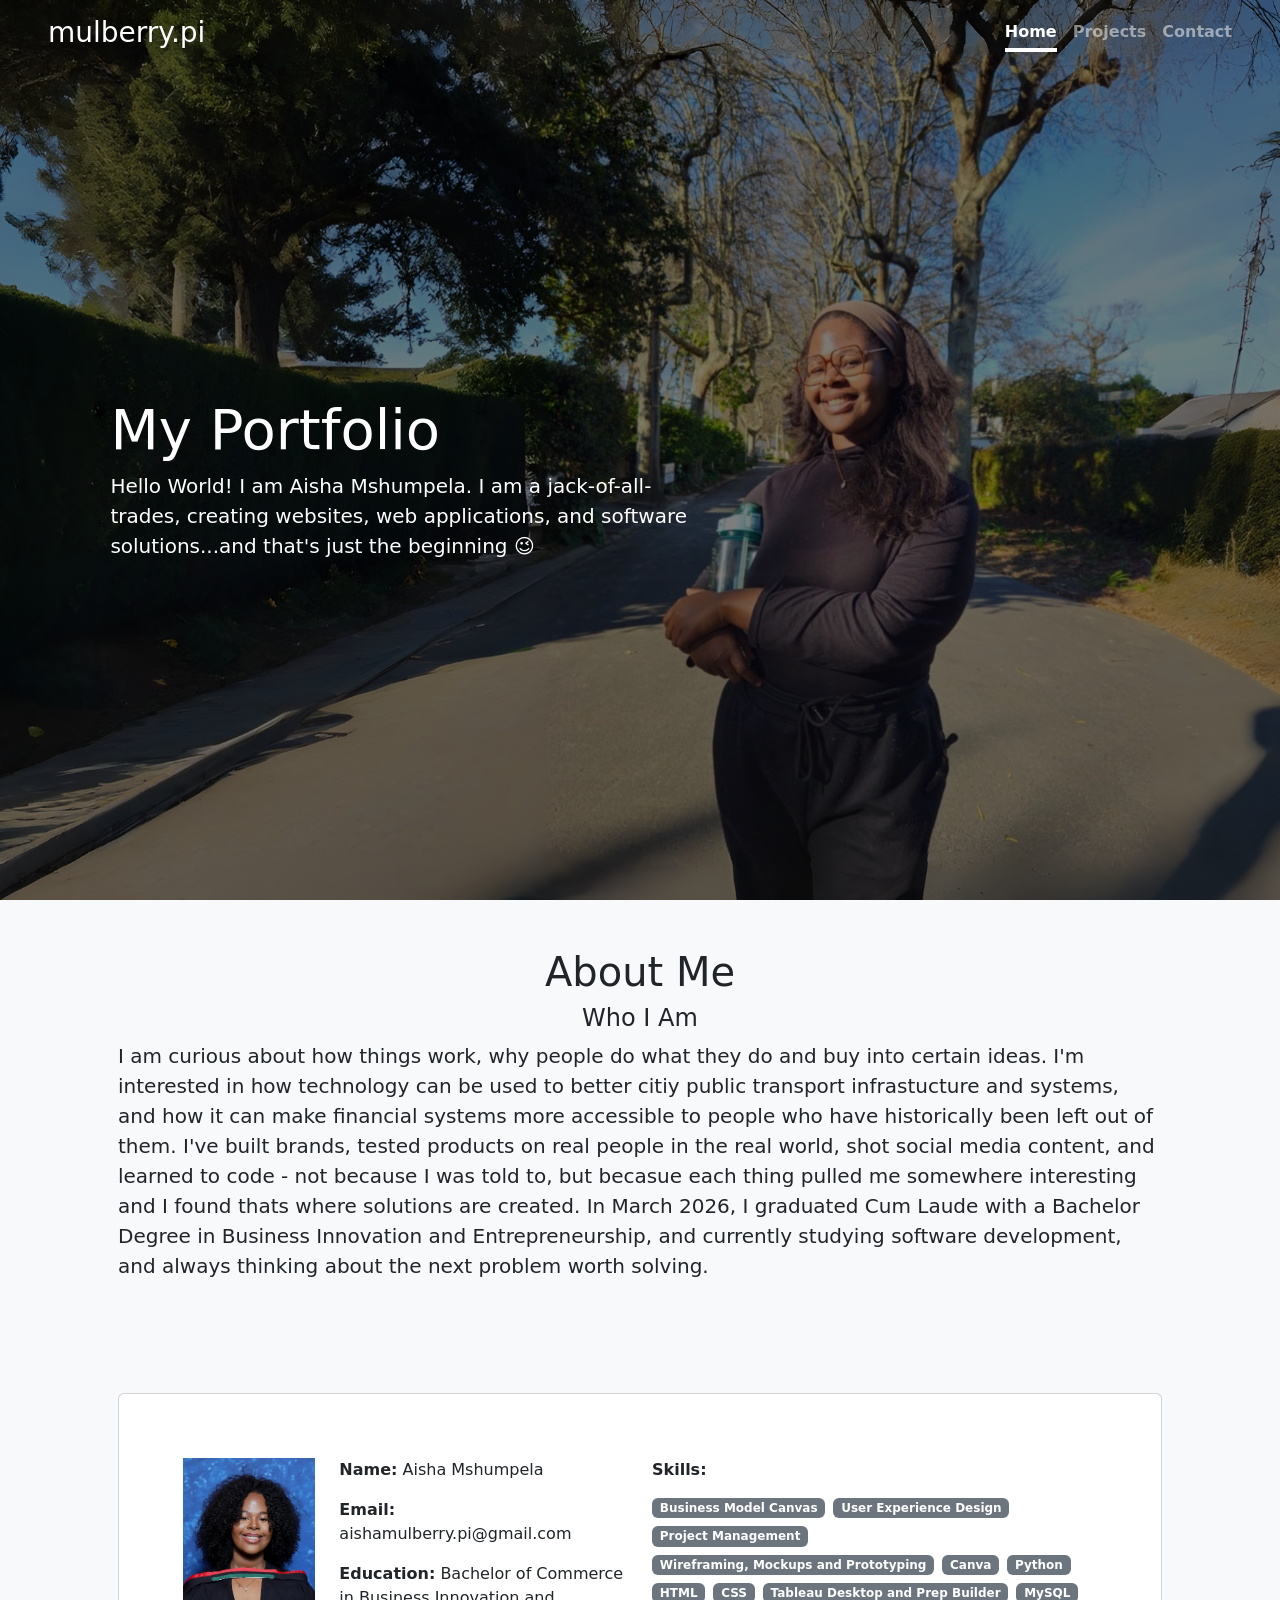
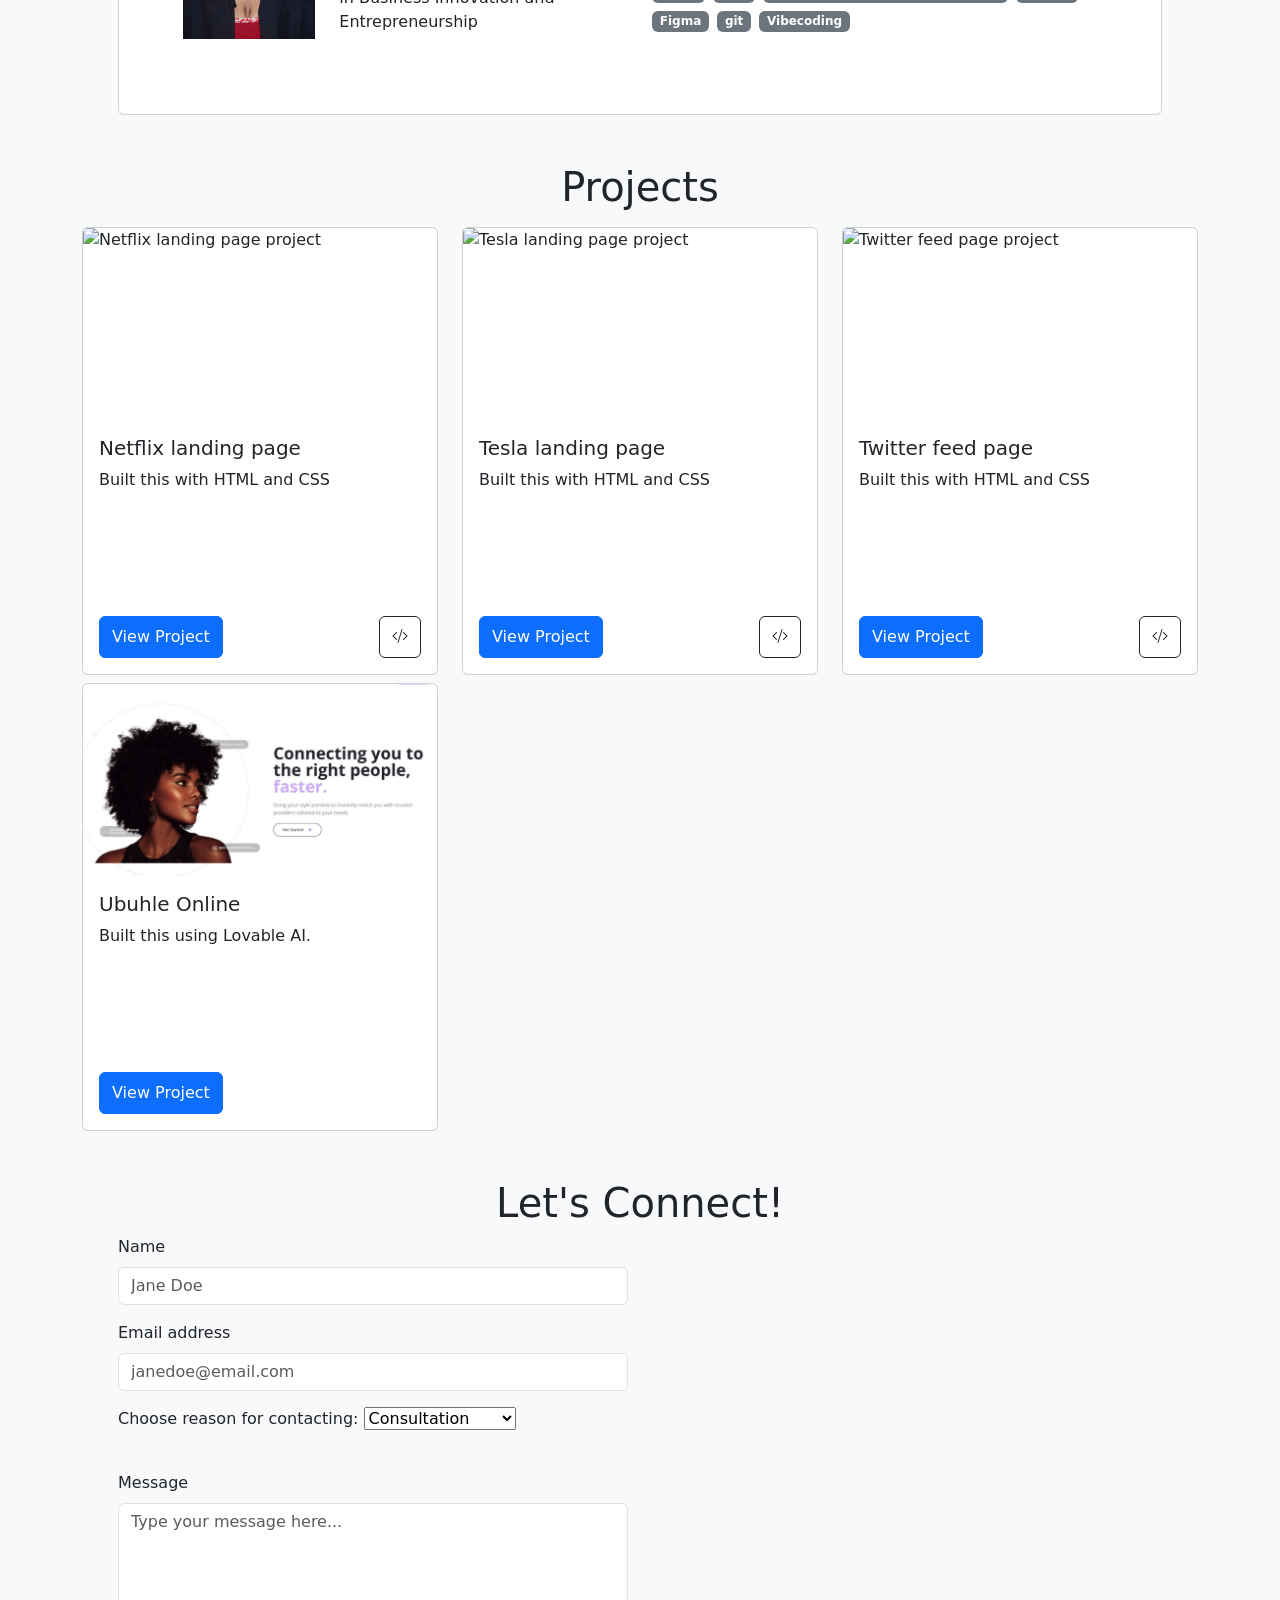
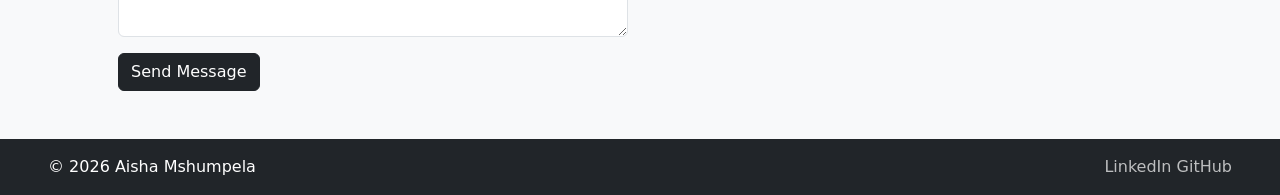
==== commit 579bf74c: "update portfolio" ====
--- a/index.html
+++ b/index.html
@@ -27,7 +27,7 @@
 
   </head>
 
-  <body class="bg-light">
+  <body class="bg-light page-shell">
   
     <div class="banner-wrap min-vh-100 vw-100 text-white d-flex flex-column">
       <div class="overlay"></div>
@@ -40,11 +40,11 @@
             <a
               class="nav-link fw-bold py-1 px-0 active"
               aria-current="page"
-              href="#"
+              href="index.html"
               >Home
             </a>
-            <a class="nav-link fw-bold py-1 px-0" href="#">Features</a>
-            <a class="nav-link fw-bold py-1 px-0" href="#">Contact</a>
+            <a class="nav-link fw-bold py-1 px-0" href="#projects">Projects</a>
+            <a class="nav-link fw-bold py-1 px-0" href="#contact">Contact</a>
           </nav>
 
         </div>
@@ -60,41 +60,12 @@
     </div>
 
       <!---About Me-->
-      <section>
+      <section id="about">
         <div class="container p-5">
-            <div class="card">
-              <div class="card-body">
-                <div class="row p-5">
-                  <div class="col-md-6">
-                    <div class="row">
-                      <div class="col-12 col-md-4">
-                        <img src="./assets/profile.jpeg" alt="Aisha Mshumpela" class="img-fluid" />
-                      </div>
-                      <div class="col-12 col-md-7 mt-3 mt-md-0">
-                        <p><strong>Name:</strong> Aisha Mshumpela</p>
-                        <p><strong>Email:</strong> aishamulberry.pi@gmail.com</p>
-                        <p><strong>Education:</strong> Bachelor of Commerce in Business Innovation and Entrepreneurship</p>
-                        <p><strong>Skill:</strong> 
-                          <span class="badge bg-secondary">Business Model Canvas</span>
-                          <span class="badge bg-secondary">User Experience Design</span>
-                          <span class="badge bg-secondary">Project Management</span>
-                          <span class="badge bg-secondary">Wireframing, Mockups and Prototyping</span>
-                          <span class="badge bg-secondary">Canva</span></h6>
-                          <span class="badge bg-secondary">Python</span></h6>
-                          <span class="badge bg-secondary">HTML</span></h6>
-                          <span class="badge bg-secondary">CSS</span></h6>
-                          <span class="badge bg-secondary">Tableau Desktop and Prep Builder</span></h6>
-                          <span class="badge bg-secondary">MySQL</span></h6>
-                          <span class="badge bg-secondary">Figma</span></h6>
-                          <span class="badge bg-secondary">git</span></h6>
-                          <span class="badge bg-secondary">Vibecoding</span></h6>
-                        </p>
-                      </div>
-                    </div>
-                  </div>
-                  
-                  <div class="col-md-6">
-                    <h1>About me</h1>
+          <h1 class="text-center">About Me</h1>
+          <div class="row">
+            <div class="col-md-12">
+                <h4 class="text-center">Who I Am</h4>
                     <p class="lead">I am curious about how things work, why people do what they do and buy into
                       certain ideas. I'm interested in how technology can be used to better citiy public transport 
                       infrastucture and systems, and how it can make financial systems more accessible to people who 
@@ -102,8 +73,51 @@
                       real world, shot social media content, and learned to code - not because I was told to, but 
                       becasue each thing pulled me somewhere interesting and I found thats where solutions are created. 
                       In March 2026, I graduated Cum Laude with a Bachelor Degree in Business Innovation and Entrepreneurship, 
-                      and currently studying software development, and always thinking about the next problem worth solving.</p>
+                      and currently studying software development, and always thinking about the next problem worth solving.
+                    </p>  
+              
+            </div>
+          </div>
+        </div>
+      </section>
+
+      <section>
+        <div class="container p-5">
+            <div class="card">
+              <div class="card-body">
+                <div class="row p-5">
+                  <div class="col-12 col-md-6">
+                    <div class="row align-items-start">
+                      <div class="col-5 col-lg-4">
+                        <img src="./assets/profile.jpeg" alt="Aisha Mshumpela" class="img-fluid" />
+                      </div>
+                      <div class="col-7 col-lg-8 mt-3 mt-md-0">
+                        <p><strong>Name:</strong> Aisha Mshumpela</p>
+                        <p><strong>Email:</strong> aishamulberry.pi@gmail.com</p>
+                        <p><strong>Education:</strong> Bachelor of Commerce in Business Innovation and Entrepreneurship</p>
+                      </div>
+                    </div>
                   </div>
+
+                  <div class="col-12 col-md-6 mt-4 mt-md-0">
+                    <p><strong>Skills:</strong></p>
+                    <div class="d-flex flex-wrap gap-2">
+                      <span class="badge bg-secondary">Business Model Canvas</span>
+                      <span class="badge bg-secondary">User Experience Design</span>
+                      <span class="badge bg-secondary">Project Management</span>
+                      <span class="badge bg-secondary">Wireframing, Mockups and Prototyping</span>
+                      <span class="badge bg-secondary">Canva</span>
+                      <span class="badge bg-secondary">Python</span>
+                      <span class="badge bg-secondary">HTML</span>
+                      <span class="badge bg-secondary">CSS</span>
+                      <span class="badge bg-secondary">Tableau Desktop and Prep Builder</span>
+                      <span class="badge bg-secondary">MySQL</span>
+                      <span class="badge bg-secondary">Figma</span>
+                      <span class="badge bg-secondary">git</span>
+                      <span class="badge bg-secondary">Vibecoding</span>
+                    </div>
+                  </div>
+                  
                 </div>
               </div>
             </div>
@@ -112,9 +126,9 @@
   
       
       <!---Projects-->
-      <section>
+      <section id="projects">
         <div class="container">
-          <h1 class="text-center"><mark>Projects</mark></h1>
+          <h1 class="text-center">Projects</h1>
           <div class="row">
             <!---Live clone sites (web development)-->
             <div class="col-md-4 mt-2">
@@ -123,8 +137,8 @@
                 <div class="card-body">
                   <h5 class="card-title">Netflix landing page</h5>
                   <p class="card-text">Built this with HTML and CSS</p>
-                  <a href="https://vercel.com/zaio-projects/streaming-site#:~:text=streaming%2Dsite%2Dsepia%2Dten.vercel.app" class="btn btn-primary" target="_blank">View Project</a>
-                  <a href="https://electric-cars-landingpage.vercel.app" target="_blank" class="btn btn-outline-dark"><i class="bi bi-code-slash"></i></a>
+                  <a href="https://streaming-site-sepia-ten.vercel.app/" class="btn btn-primary" target="_blank">View Project</a>
+                  <a href="https://github.com/mulberry-pi/StreamingSite_LandingPage" target="_blank" class="btn btn-outline-dark"><i class="bi bi-code-slash"></i></a>
                 </div>
               </div>
             </div>
@@ -135,8 +149,8 @@
                 <div class="card-body">
                   <h5 class="card-title">Tesla landing page</h5>
                   <p class="card-text">Built this with HTML and CSS</p>
-                  <a href="https://electric-cars-landingpage.vercel.app" target="_blank" class="btn btn-primary">View Project</a>
-                  <a href="https://electric-cars-landingpage.vercel.app" target="_blank" class="btn btn-outline-dark"><i class="bi bi-code-slash"></i></a>
+                  <a href="https://electric-cars-landingpage.vercel.app/" target="_blank" class="btn btn-primary">View Project</a>
+                  <a href="https://github.com/mulberry-pi/Tesla-Landing-Page" target="_blank" class="btn btn-outline-dark"><i class="bi bi-code-slash"></i></a>
                 </div>
               </div>
             </div>
@@ -148,44 +162,81 @@
                   <h5 class="card-title">Twitter feed page</h5>
                   <p class="card-text">Built this with HTML and CSS</p>
                   <a href="https://tweet-clone-liart.vercel.app" target="_blank" class="btn btn-primary">View Project</a>
-                  <a href="https://tweet-clone-liart.vercel.app" target="_blank" class="btn btn-outline-dark"><i class="bi bi-code-slash"></i></a>
-                </div>
-              </div>
-            </div>
+                  <a href="https://github.com/mulberry-pi/twitter-clone" target="_blank" class="btn btn-outline-dark"><i class="bi bi-code-slash"></i></a>
+                </div>
+              </div>
+            </div>
+
+            <!---Python programming-->
+           
+            <!---Data Analysis and cleaning-->
             
-
-            <!---Python programming-->
-            <!---Data Analysis and cleaning-->
             <!---UIX applications-->
-
-      
+        
             <!---Vibe coded-->
             <div class="col-md-4 mt-2">
               <div class="card project-card">
                 <img src="./assets/ubuhleonline.png" class="card-img-top project-thumbnail" alt="Ubuhle Online website">
                 <div class="card-body">
                   <h5 class="card-title">Ubuhle Online</h5>
-                  <p class="card-text">Built this using Lovable AI. It was the first project I ever built (with or without AI). I was repsonsible for the entire development process.</p>
-                  <a href="https://ubuhleonline.vercel.app" class="btn btn-primary mt-auto">View Project</a>
+                  <p class="card-text">Built this using Lovable AI.</p>
+                  <a href="https://ubuhleonline.vercel.app" target="_blank" class="btn btn-primary mt-auto">View Project</a>
                 </div>
               </div>
             </div>
           </div>
-
-          <!---UIX applications-->
-          
-        </div>
-      </section>
-
-
+        </div>
+
+      </section>
+
+      <!---Contact-->
+      <section id="contact">
+        <div class="container p-5">
+          <h1 class="text-center">Let's Connect!</h1>
+          <div class="row">
+            <div class="col-md-6">  
+            
+              <form action="mailto:aishamulberry.pi@gmail.com" method="post">
+                <div class="mb-3">
+                  <label for="name" class="form-label">Name</label>
+                  <input type="text" class="form-control" id="name" name="name" placeholder="Jane Doe" required>
+                </div>
+                <div class="mb-3">
+                  <label for="email" class="form-label">Email address</label>
+                  <input type="email" class="form-control" id="email" name="email" placeholder="janedoe@email.com" required>
+                </div>
+                <div class="mb-3">
+                    <label for="subject">Choose reason for contacting:</label>
+                      <select id="subject" name="subject">
+                          <option value="consultation">Consultation</option>
+                          <option value="recruitment">Job Recruitment</option>
+                          <option value="service">Service Request</option>
+                          <option value="general">General Inquiry</option>
+                      </select><br><br>
+                </div>
+                <div class="mb-3">
+                  <label for="message" class="form-label">Message</label>
+                  <textarea class="form-control" id="message" name="message" rows="5" placeholder="Type your message here..." required></textarea>
+                </div>
+                <button type="submit" class="btn btn-dark">Send Message</button>
+              </form>
+
+            </div>
+          </div>
+        </div>
+      </section>
 
       <!-- Page footer -->
-      <footer class="container py-4 text-dark">
-        <p>
+      <footer class="site-footer px-5 py-3">
+        <div class="site-footer-inner">
+          <p>
           &copy; 2026 Aisha Mshumpela
-          <a href="https://www.linkedin.com/in/aishamshumpela/">LinkedIn</a>,
-          <a href="https://github.com/mulberry-pi">GitHub</a>.
-        </p>
+          </p>
+          <nav aria-label="Social links">
+            <a href="https://www.linkedin.com/in/aishamshumpela/" target="_blank">LinkedIn</a>
+            <a href="https://github.com/mulberry-pi" target="_blank">GitHub</a>
+          </nav>
+        </div>
       </footer>
 
   <!-- Bootstrap JavaScript -->
--- a/style.css
+++ b/style.css
@@ -0,0 +1,320 @@
+/*
+ * Globals
+ */
+ * {
+  margin: 0;
+  padding: 0;
+  box-sizing: border-box;
+ }
+
+
+/*
+ * Base structure
+ */
+
+.cover-container {
+  max-width: 42em;
+}
+
+body.page-shell {
+  min-height: 100vh;
+  display: flex;
+  flex-direction: column;
+}
+
+.page-main {
+  flex: 1;
+}
+
+.contact-main {
+  width: min(100% - 2rem, 52rem);
+}
+
+.contact-heading {
+  max-width: 38rem;
+  margin: 0 auto 2rem;
+}
+
+.contact-eyebrow {
+  margin-bottom: .5rem;
+  color: #6c757d;
+  font-size: .75rem;
+  font-weight: 700;
+  letter-spacing: .12em;
+}
+
+.contact-heading h1 {
+  margin-bottom: .75rem;
+  font-weight: 700;
+}
+
+.contact-heading > p:last-child {
+  margin-bottom: 0;
+  color: #5c636a;
+}
+
+.contact-form {
+  max-width: 38rem;
+  margin: 0 auto;
+  padding: clamp(1.25rem, 4vw, 2rem);
+  border: 1px solid #dee2e6;
+  border-top: 3px solid #212529;
+  background: #fff;
+  box-shadow: 0 .75rem 2rem rgba(33, 37, 41, .06);
+}
+
+.contact-form .form-label {
+  margin-bottom: .4rem;
+  color: #212529;
+  font-size: .925rem;
+  font-weight: 600;
+}
+
+.contact-form .form-control,
+.contact-form .form-select {
+  min-height: 2.9rem;
+  border-color: #ced4da;
+  border-radius: .25rem;
+}
+
+.contact-form textarea.form-control {
+  min-height: 8rem;
+  resize: vertical;
+}
+
+.contact-form .form-control:focus,
+.contact-form .form-select:focus {
+  border-color: #6c757d;
+  box-shadow: 0 0 0 .2rem rgba(33, 37, 41, .12);
+}
+
+.contact-submit {
+  min-height: 2.9rem;
+  padding-inline: 1.25rem;
+  font-weight: 600;
+}
+
+.site-footer {
+  width: 100%;
+  background-color: #212529;
+  color: #fff;
+}
+
+.site-footer-inner {
+  display: flex;
+  align-items: center;
+  justify-content: space-between;
+  gap: 1rem;
+}
+
+.site-footer p {
+  margin: 0;
+}
+
+.site-footer a {
+  color: rgba(255, 255, 255, .7);
+  text-decoration: none;
+  border-bottom: .2rem solid transparent;
+}
+
+.site-footer a:hover,
+.site-footer a:focus {
+  color: #fff;
+  border-bottom-color: rgba(255, 255, 255, .5);
+}
+
+@media (max-width: 575.98px) {
+  .site-footer-inner {
+    align-items: flex-start;
+    flex-direction: column;
+  }
+}
+
+.intro-copy {
+  width: fit-content;
+  max-width: min(100%, 38rem);
+}
+
+.intro-main {
+  clear: both;
+  padding: 1rem;
+  padding-left: clamp(6.9rem, 8.6vw, 7.5rem);
+}
+
+@media (max-width: 767.98px) {
+  .intro-main {
+    padding-left: 1.5rem;
+  }
+}
+
+
+/*
+ * Header
+ */
+
+ .banner-wrap {
+  background-image: url(./assets/cover.png);
+  background-size: cover;
+  background-repeat: no-repeat;
+  background-position: center;
+  position: relative;
+  z-index: 1;
+}
+
+.overlay {
+  z-index: -1;
+  height: 100%;
+  width: 100%;
+  background: black;
+  opacity: 50%;
+  position: absolute;
+  top: 0;
+}
+
+.nav-masthead .nav-link {
+  color: rgba(255, 255, 255, .5);
+  border-bottom: .25rem solid transparent;
+}
+
+.nav-masthead .nav-link:hover,
+.nav-masthead .nav-link:focus {
+  border-bottom-color: rgba(255, 255, 255, .25);
+}
+
+.nav-masthead .nav-link + .nav-link {
+  margin-left: 1rem;
+}
+
+.nav-masthead .active {
+  color: #fff;
+  border-bottom-color: #fff;
+}
+
+.project-card {
+  height: 100%;
+  min-height: 28rem;
+}
+
+.project-card .card-body {
+  display: grid;
+  grid-template-columns: minmax(0, 1fr) 42px;
+  grid-template-rows: auto auto 1fr auto;
+  column-gap: 1rem;
+}
+
+.project-card .card-title,
+.project-card .card-text {
+  grid-column: 1 / -1;
+}
+
+.project-card .card-body > a.btn {
+  display: inline-flex;
+  height: 42px;
+  align-items: center;
+  justify-self: start;
+}
+
+.project-card .card-body > a.btn:nth-of-type(1) {
+  grid-column: 1;
+  grid-row: 4;
+  align-self: end;
+}
+
+.project-card .card-body > a.btn:nth-of-type(2) {
+  grid-column: 2;
+  grid-row: 4;
+  align-self: end;
+  width: 42px;
+  justify-content: center;
+  padding: 0;
+}
+
+.project-thumbnail {
+  width: 100%;
+  height: 12rem;
+  object-fit: cover;
+}
+
+.bd-placeholder-img {
+  font-size: 1.125rem;
+  text-anchor: middle;
+  -webkit-user-select: none;
+  -moz-user-select: none;
+  user-select: none;
+}
+
+@media (min-width: 768px) {
+  .bd-placeholder-img-lg {
+    font-size: 3.5rem;
+  }
+}
+
+.b-example-divider {
+  width: 100%;
+  height: 3rem;
+  background-color: #0000001a;
+  border: solid rgba(0, 0, 0, 0.15);
+  border-width: 1px 0;
+  box-shadow:
+    inset 0 0.5em 1.5em #0000001a,
+    inset 0 0.125em 0.5em #00000026;
+}
+
+.b-example-vr {
+  flex-shrink: 0;
+  width: 1.5rem;
+  height: 100vh;
+}
+
+.bi {
+  vertical-align: -0.125em;
+  fill: currentColor;
+}
+
+.nav-scroller {
+  position: relative;
+  z-index: 2;
+  height: 2.75rem;
+  overflow-y: hidden;
+}
+
+.nav-scroller .nav {
+  display: flex;
+  flex-wrap: nowrap;
+  padding-bottom: 1rem;
+  margin-top: -1px;
+  overflow-x: auto;
+  text-align: center;
+  white-space: nowrap;
+  -webkit-overflow-scrolling: touch;
+}
+
+.btn-bd-primary {
+  --bd-violet-bg: #712cf9;
+  --bd-violet-rgb: 112.520718, 44.062154, 249.437846;
+  --bs-btn-font-weight: 600;
+  --bs-btn-color: var(--bs-white);
+  --bs-btn-bg: var(--bd-violet-bg);
+  --bs-btn-border-color: var(--bd-violet-bg);
+  --bs-btn-hover-color: var(--bs-white);
+  --bs-btn-hover-bg: #6528e0;
+  --bs-btn-hover-border-color: #6528e0;
+  --bs-btn-focus-shadow-rgb: var(--bd-violet-rgb);
+  --bs-btn-active-color: var(--bs-btn-hover-color);
+  --bs-btn-active-bg: #5a23c8;
+  --bs-btn-active-border-color: #5a23c8;
+}
+
+.bd-mode-toggle {
+  z-index: 1500;
+}
+
+.bd-mode-toggle .bi {
+  width: 1em;
+  height: 1em;
+}
+
+.bd-mode-toggle .dropdown-menu .active .bi {
+  display: block !important;
+}
+
